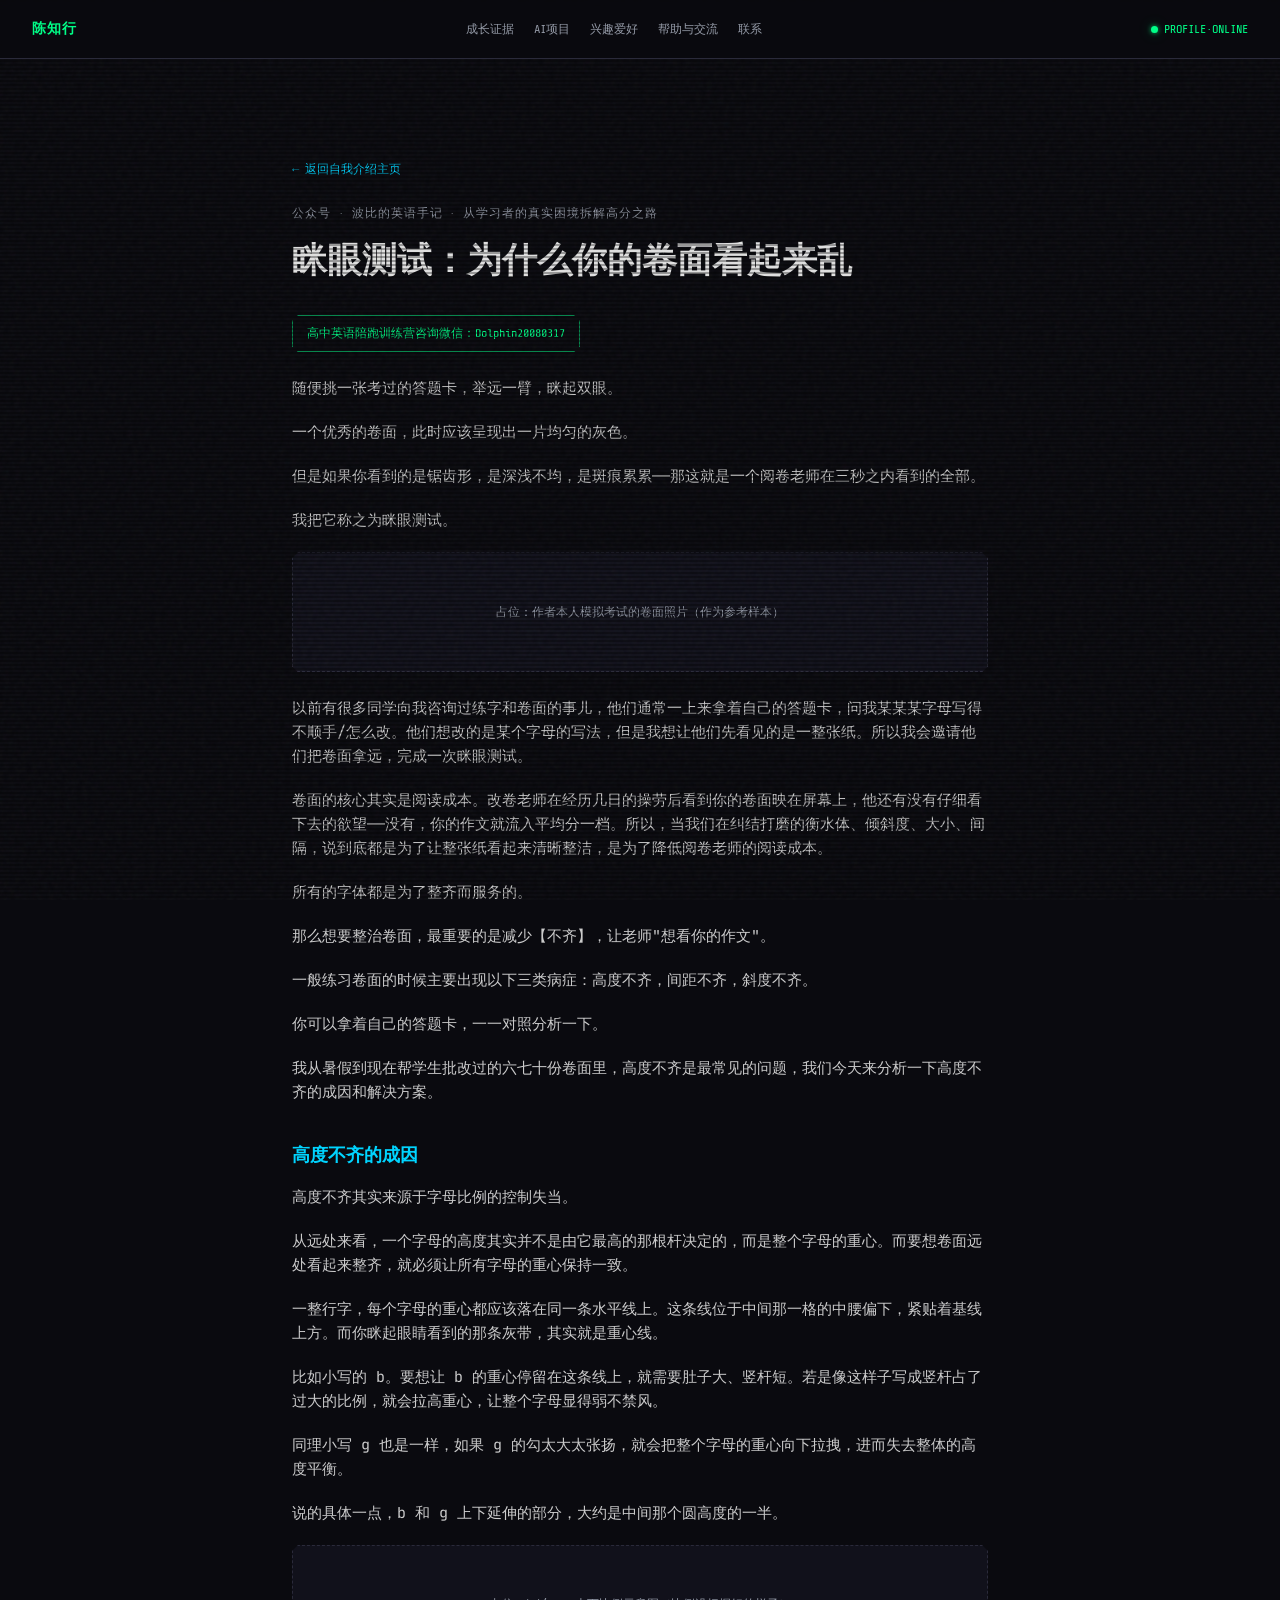
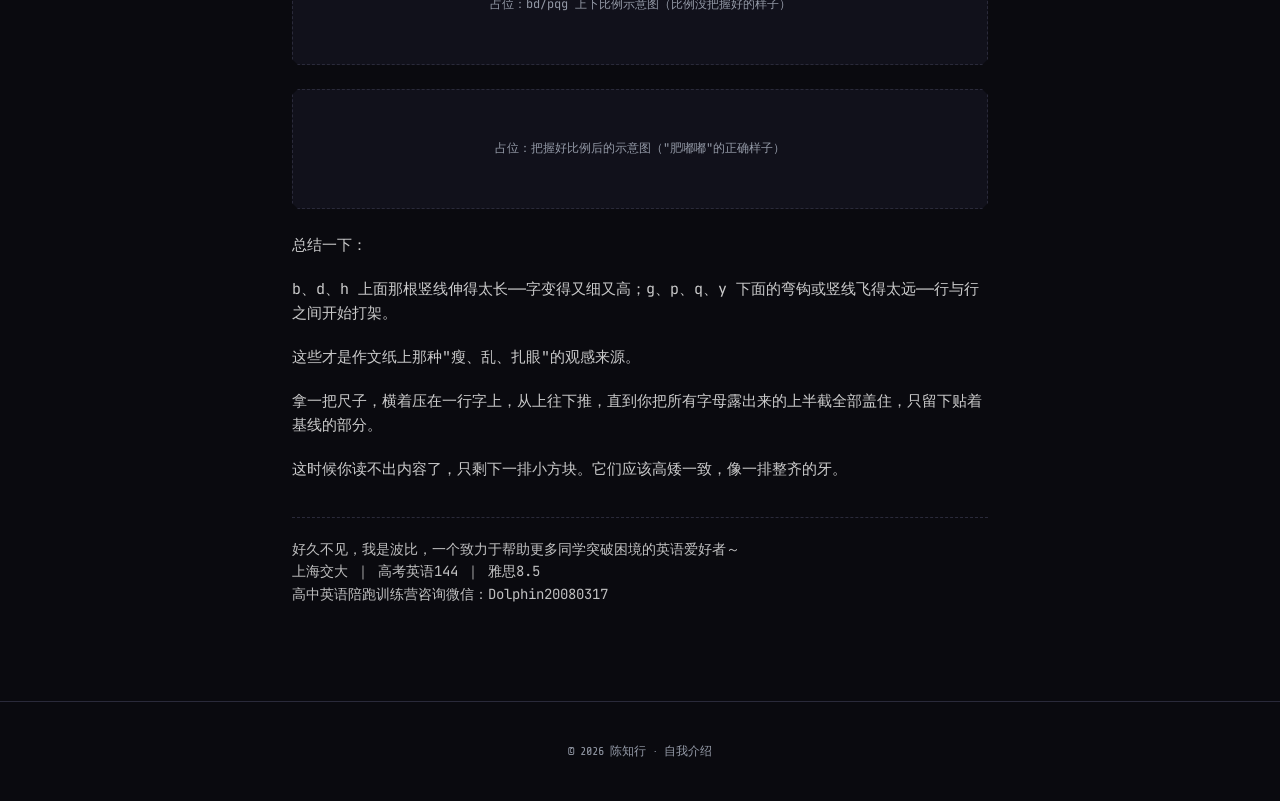
==== article-2.html @ 459e0c67 "content: 新增第二篇公众号文章《眯眼测试》，联系板块改为文章列表 Co-Authored-By: Claude Sonnet 5 <noreply@anthropic.com>" ====
<!DOCTYPE html>
<html lang="zh-CN">
<head>
<meta charset="UTF-8">
<meta name="viewport" content="width=device-width, initial-scale=1.0">
<title>眯眼测试 · 波比的英语手记</title>
<link rel="stylesheet" href="fonts.css">
<link rel="stylesheet" href="theme.css">
</head>
<body>

<div class="noise-overlay"></div>
<div class="scanline-overlay"></div>

<header>
  <div class="logo"><b>陈知行</b></div>
  <nav>
    <a href="index.html#evidence">成长证据</a>
    <a href="index.html#ai">AI项目</a>
    <a href="index.html#hobbies">兴趣爱好</a>
    <a href="index.html#help">帮助与交流</a>
    <a href="index.html#contact">联系</a>
  </nav>
  <div class="status-chip"><span class="status-dot"></span><span class="flicker">PROFILE·ONLINE</span></div>
</header>

<section class="article-shell">
  <a class="article-back" href="index.html">&larr; 返回自我介绍主页</a>
  <div class="article-meta">公众号 · 波比的英语手记 · 从学习者的真实困境拆解高分之路</div>
  <h1 class="article-title">眯眼测试：为什么你的卷面看起来乱</h1>
  <div class="article-cta">高中英语陪跑训练营咨询微信：Dolphin20080317</div>

  <div class="prose">
    <p>随便挑一张考过的答题卡，举远一臂，眯起双眼。</p>
    <p>一个优秀的卷面，此时应该呈现出一片均匀的灰色。</p>
    <p>但是如果你看到的是锯齿形，是深浅不均，是斑痕累累——那这就是一个阅卷老师在三秒之内看到的全部。</p>
    <p>我把它称之为眯眼测试。</p>

    <div class="prose-image">占位：作者本人模拟考试的卷面照片（作为参考样本）</div>

    <p>以前有很多同学向我咨询过练字和卷面的事儿，他们通常一上来拿着自己的答题卡，问我某某某字母写得不顺手/怎么改。他们想改的是某个字母的写法，但是我想让他们先看见的是一整张纸。所以我会邀请他们把卷面拿远，完成一次眯眼测试。</p>
    <p>卷面的核心其实是阅读成本。改卷老师在经历几日的操劳后看到你的卷面映在屏幕上，他还有没有仔细看下去的欲望——没有，你的作文就流入平均分一档。所以，当我们在纠结打磨的衡水体、倾斜度、大小、间隔，说到底都是为了让整张纸看起来清晰整洁，是为了降低阅卷老师的阅读成本。</p>
    <p>所有的字体都是为了整齐而服务的。</p>
    <p>那么想要整治卷面，最重要的是减少【不齐】，让老师"想看你的作文"。</p>
    <p>一般练习卷面的时候主要出现以下三类病症：高度不齐，间距不齐，斜度不齐。</p>
    <p>你可以拿着自己的答题卡，一一对照分析一下。</p>
    <p>我从暑假到现在帮学生批改过的六七十份卷面里，高度不齐是最常见的问题，我们今天来分析一下高度不齐的成因和解决方案。</p>

    <h2>高度不齐的成因</h2>
    <p>高度不齐其实来源于字母比例的控制失当。</p>
    <p>从远处来看，一个字母的高度其实并不是由它最高的那根杆决定的，而是整个字母的重心。而要想卷面远处看起来整齐，就必须让所有字母的重心保持一致。</p>
    <p>一整行字，每个字母的重心都应该落在同一条水平线上。这条线位于中间那一格的中腰偏下，紧贴着基线上方。而你眯起眼睛看到的那条灰带，其实就是重心线。</p>
    <p>比如小写的 b。要想让 b 的重心停留在这条线上，就需要肚子大、竖杆短。若是像这样子写成竖杆占了过大的比例，就会拉高重心，让整个字母显得弱不禁风。</p>
    <p>同理小写 g 也是一样，如果 g 的勾太大太张扬，就会把整个字母的重心向下拉拽，进而失去整体的高度平衡。</p>
    <p>说的具体一点，b 和 g 上下延伸的部分，大约是中间那个圆高度的一半。</p>

    <div class="prose-image">占位：bd/pqg 上下比例示意图（比例没把握好的样子）</div>
    <div class="prose-image">占位：把握好比例后的示意图（"肥嘟嘟"的正确样子）</div>

    <p>总结一下：</p>
    <p>b、d、h 上面那根竖线伸得太长——字变得又细又高；g、p、q、y 下面的弯钩或竖线飞得太远——行与行之间开始打架。</p>
    <p>这些才是作文纸上那种"瘦、乱、扎眼"的观感来源。</p>
    <p>拿一把尺子，横着压在一行字上，从上往下推，直到你把所有字母露出来的上半截全部盖住，只留下贴着基线的部分。</p>
    <p>这时候你读不出内容了，只剩下一排小方块。它们应该高矮一致，像一排整齐的牙。</p>
  </div>

  <div class="article-signoff">
    好久不见，我是波比，一个致力于帮助更多同学突破困境的英语爱好者～<br>
    上海交大 ｜ 高考英语144 ｜ 雅思8.5<br>
    高中英语陪跑训练营咨询微信：Dolphin20080317
  </div>
</section>

<footer>
  © 2026 陈知行 · 自我介绍
</footer>

<script src="app.js"></script>
</body>
</html>
---- fonts.css ----
/* 自托管字体 —— 避免依赖 Google Fonts CDN（国内网络访问不稳定/被墙），全部内联为 base64 */
@font-face{
  font-family:'JetBrains Mono';font-style:normal;font-weight:400 800;font-display:swap;
  src:url([data-uri]) format('woff2');
  unicode-range:U+0000-00FF,U+0131,U+0152-0153,U+02BB-02BC,U+02C6,U+02DA,U+02DC,U+2000-206F,U+20AC,U+2122,U+2191,U+2193,U+2212,U+2215,U+FEFF,U+FFFD;
}
@font-face{
  font-family:'Orbitron';font-style:normal;font-weight:400 900;font-display:swap;
  src:url([data-uri]) format('woff2');
  unicode-range:U+0000-00FF,U+0131,U+0152-0153,U+02BB-02BC,U+02C6,U+02DA,U+02DC,U+2000-206F,U+20AC,U+2122,U+2191,U+2193,U+2212,U+2215,U+FEFF,U+FFFD;
}
@font-face{
  font-family:'Share Tech Mono';font-style:normal;font-weight:400;font-display:swap;
  src:url([data-uri]) format('woff2');
  unicode-range:U+0000-00FF,U+0131,U+0152-0153,U+02BB-02BC,U+02C6,U+02DA,U+02DC,U+2000-206F,U+20AC,U+2122,U+2191,U+2193,U+2212,U+2215,U+FEFF,U+FFFD;
}
---- theme.css ----
:root{
    color-scheme: dark;
    --color-background: 10 10 15;
    --color-foreground: 224 224 224;
    --color-card: 18 18 26;
    --color-muted: 28 28 46;
    --color-muted-foreground: 148 154 167;
    --color-accent: 0 255 136;
    --color-accent-secondary: 255 0 255;
    --color-accent-tertiary: 0 212 255;
    --color-border: 42 42 58;
    --color-destructive: 255 51 102;
    --shadow-neon: 0 0 5px rgb(var(--color-accent) / .72), 0 0 14px rgb(var(--color-accent) / .28);
    --shadow-neon-lg: 0 0 8px rgb(var(--color-accent) / .76), 0 0 22px rgb(var(--color-accent) / .42), 0 0 44px rgb(var(--color-accent) / .18);
    --shadow-neon-secondary: 0 0 5px rgb(var(--color-accent-secondary) / .78), 0 0 22px rgb(var(--color-accent-secondary) / .32);
    --shadow-neon-tertiary: 0 0 5px rgb(var(--color-accent-tertiary) / .78), 0 0 22px rgb(var(--color-accent-tertiary) / .32);
    --chamfer: polygon(0 12px, 12px 0, calc(100% - 12px) 0, 100% 12px, 100% calc(100% - 12px), calc(100% - 12px) 100%, 12px 100%, 0 calc(100% - 12px));
    --chamfer-sm: polygon(0 6px, 6px 0, calc(100% - 6px) 0, 100% 6px, 100% calc(100% - 6px), calc(100% - 6px) 100%, 6px 100%, 0 calc(100% - 6px));
    --font-display: 'Orbitron', 'Share Tech Mono', monospace;
    --font-mono: 'JetBrains Mono', 'Fira Code', Consolas, monospace;
    --font-ui: 'Share Tech Mono', 'JetBrains Mono', monospace;
  }

  *{ box-sizing: border-box; }
  html{ scroll-behavior: smooth; }
  body{
    margin:0;
    background: rgb(var(--color-background));
    color: rgb(var(--color-foreground));
    font-family: var(--font-mono);
    line-height: 1.6;
    position: relative;
    overflow-x: hidden;
  }

  .noise-overlay{
    position: fixed; inset:0; pointer-events:none; z-index: 2; opacity:.07;
    background-image: url("data:image/svg+xml,%3Csvg viewBox='0 0 200 200' xmlns='http://www.w3.org/2000/svg'%3E%3Cfilter id='n'%3E%3CfeTurbulence type='fractalNoise' baseFrequency='0.8' numOctaves='3' stitchTiles='stitch'/%3E%3C/filter%3E%3Crect width='100%25' height='100%25' filter='url(%23n)' opacity='0.6'/%3E%3C/svg%3E");
  }
  .scanline-overlay{
    position: fixed; inset:0; pointer-events:none; z-index: 3;
    background: repeating-linear-gradient(0deg, transparent, transparent 2px, rgb(0 0 0 / .32) 2px, rgb(0 0 0 / .32) 4px);
    mix-blend-mode: multiply;
  }

  a{ color: inherit; }

  header{
    position: sticky; top:0; z-index: 10;
    display:flex; align-items:center; justify-content:space-between;
    padding: 18px 32px;
    background: rgb(var(--color-background) / .85);
    backdrop-filter: blur(6px);
    border-bottom: 1px solid rgb(var(--color-border));
  }
  .logo{ font-family: var(--font-ui); font-size:14px; letter-spacing: .08em; }
  .logo b{ color: rgb(var(--color-accent)); }
  nav{ display:flex; gap:20px; font-family: var(--font-ui); font-size: 12px; text-transform: uppercase; }
  nav a{ text-decoration:none; color: rgb(var(--color-muted-foreground)); transition: color .25s; }
  nav a:hover{ color: rgb(var(--color-accent)); }
  .status-chip{
    font-family: var(--font-ui); font-size:12px; display:flex; align-items:center; gap:6px;
    color: rgb(var(--color-accent));
  }
  .status-dot{ width:7px; height:7px; border-radius:50%; background: rgb(var(--color-accent)); box-shadow: var(--shadow-neon); }

  section{ padding: 96px 32px; max-width: 1120px; margin: 0 auto; position: relative; z-index: 1; }
  .section-eyebrow{
    font-family: var(--font-ui); font-size:12px; text-transform: uppercase; letter-spacing:.15em;
    color: rgb(var(--color-accent-tertiary)); margin-bottom: 10px;
  }
  .section-title{
    font-family: var(--font-display); font-weight:800; text-transform:uppercase;
    font-size: clamp(1.6rem, 3vw, 2.4rem); margin: 0 0 36px;
  }

  /* Hero */
  .hero{ padding-top: 72px; display:grid; grid-template-columns: 1.3fr 1fr; gap: 48px; align-items:start; }
  .hero-eyebrow{ font-family: var(--font-ui); font-size:13px; color: rgb(var(--color-muted-foreground)); text-transform:uppercase; letter-spacing:.1em; margin-bottom: 18px; }
  .hero h1{
    font-family: var(--font-display); font-weight:900; text-transform:uppercase;
    font-size: clamp(2.2rem, 5vw, 3.6rem); line-height:1.15; margin:0 0 22px;
  }
  .signature-line{ font-size: clamp(1.3rem, 3vw, 1.9rem); }
  .cyber-glitch{
    position:relative; color: rgb(var(--color-foreground));
    text-shadow: -2px 0 rgb(var(--color-accent-secondary) / .62), 2px 0 rgb(var(--color-accent-tertiary) / .62), 0 0 20px rgb(var(--color-accent) / .22);
    animation: rgbShift 6s steps(2,end) infinite;
  }
  .text-gradient{
    display:block;
    background: linear-gradient(90deg, rgb(var(--color-accent)), rgb(var(--color-accent-tertiary)), rgb(var(--color-accent-secondary)));
    -webkit-background-clip:text; background-clip:text; color:transparent;
    filter: drop-shadow(0 0 18px rgb(var(--color-accent) / .28));
  }
  @keyframes rgbShift{
    0%,to{ text-shadow: -2px 0 rgb(var(--color-accent-secondary) / .62), 2px 0 rgb(var(--color-accent-tertiary) / .62), 0 0 20px rgb(var(--color-accent) / .22); }
    50%{ text-shadow: 2px 0 rgb(var(--color-accent-secondary) / .62), -2px 0 rgb(var(--color-accent-tertiary) / .62), 0 0 20px rgb(var(--color-accent-tertiary) / .18); }
  }
  .hero p.lead{ font-size:16px; color: rgb(var(--color-muted-foreground)); max-width: 52ch; margin-bottom: 34px; }
  .cta-row{ display:flex; gap:16px; flex-wrap:wrap; }
  .btn{
    font-family: var(--font-ui); font-size:14px; text-transform:uppercase; letter-spacing:.05em;
    padding: 12px 22px; cursor:pointer; text-decoration:none; display:inline-flex; align-items:center; gap:8px;
    border:1px solid transparent; transition: transform .2s ease;
    animation: neon-pulse 5s infinite;
  }
  .btn:hover{ transform: translateY(-2px); }
  .btn-primary{ background: rgb(var(--color-accent)); color: rgb(var(--color-background)); border-color: rgb(var(--color-accent)); box-shadow: var(--shadow-neon); }
  .btn-outline{ background: transparent; color: rgb(var(--color-accent-secondary)); border-color: rgb(var(--color-accent-secondary)); box-shadow: var(--shadow-neon-secondary); }

  .cyber-card{
    clip-path: var(--chamfer);
    border: 1px solid rgb(var(--color-border));
    background: rgb(var(--color-card));
    padding: 26px;
  }
  .hud{ font-family: var(--font-ui); font-size: 13px; }
  .hud-row{ display:flex; justify-content:space-between; gap:16px; padding: 10px 0; border-bottom: 1px dashed rgb(var(--color-border)); }
  .hud-row:last-child{ border-bottom:none; }
  .hud-row span:first-child{ color: rgb(var(--color-muted-foreground)); text-transform:uppercase; letter-spacing:.08em; font-size:11px; flex-shrink:0; }
  .hud-row span:last-child{ color: rgb(var(--color-accent)); text-align:right; }
  .hud-log{ margin-top:18px; padding-top:16px; border-top:1px solid rgb(var(--color-border)); font-size:12px; color: rgb(var(--color-muted-foreground)); }
  .hud-log div{ margin-bottom:6px; }
  .hud-log b{ color: rgb(var(--color-accent-tertiary)); }

  /* Grids */
  .grid3{ display:grid; grid-template-columns: repeat(3, 1fr); gap: 22px; }
  .grid2{ display:grid; grid-template-columns: repeat(2, 1fr); gap: 22px; }
  .stat-card{
    clip-path: var(--chamfer-sm);
    border:1px solid rgb(var(--color-border)); background: rgb(var(--color-card));
    padding: 22px; opacity:0; transform: translateY(24px); transition: opacity .6s ease, transform .6s ease;
  }
  .stat-card.in-view{ opacity:1; transform: translateY(0); }
  .stat-num{ font-family: var(--font-display); font-weight:800; font-size: 30px; color: rgb(var(--color-accent)); }
  .stat-label{ font-size:13px; color: rgb(var(--color-muted-foreground)); margin-top:6px; }
  .stat-detail{ font-size: 13px; margin-top: 12px; color: rgb(var(--color-foreground) / .85); }

  /* Signature project card — 招牌项目，样式比普通stat-card更醒目 */
  .signature-card{
    clip-path: var(--chamfer);
    border:1px solid rgb(var(--color-accent-tertiary) / .5); background: rgb(var(--color-card));
    padding: 30px; position:relative; opacity:0; transform: translateY(24px); transition: opacity .6s ease, transform .6s ease;
    box-shadow: 0 0 0 1px rgb(var(--color-accent-tertiary) / .12) inset;
  }
  .signature-card.in-view{ opacity:1; transform: translateY(0); }
  .signature-badge{
    display:inline-block; font-family: var(--font-ui); font-size:11px; text-transform:uppercase; letter-spacing:.1em;
    color: rgb(var(--color-background)); background: rgb(var(--color-accent-tertiary));
    padding: 4px 10px; clip-path: var(--chamfer-sm); margin-bottom: 16px;
  }
  .signature-card h3{ font-family: var(--font-display); font-size:20px; margin: 0 0 12px; text-transform:uppercase; }
  .signature-card p{ font-size:14px; color: rgb(var(--color-foreground) / .85); margin: 0 0 8px; }

  .placeholder{
    border: 1px dashed rgb(var(--color-border)); clip-path: var(--chamfer-sm);
    padding: 22px; color: rgb(var(--color-muted-foreground)); font-size: 13px;
  }
  .placeholder b{ color: rgb(var(--color-accent-tertiary)); }

  .track-note{ font-size:14px; color: rgb(var(--color-foreground) / .85); max-width: 70ch; margin-bottom: 30px; }

  /* 精简小模块（教育品牌搭建整合区） */
  .compact-module{
    clip-path: var(--chamfer); border:1px solid rgb(var(--color-border)); background: rgb(var(--color-card));
    padding: 26px; display:flex; flex-wrap:wrap; gap: 24px; align-items:flex-start;
  }
  .compact-module .cm-text{ flex: 1 1 320px; font-size:14px; color: rgb(var(--color-foreground) / .85); }
  .compact-module .cm-stats{ display:flex; gap: 24px; flex-wrap:wrap; }
  .cm-stat{ text-align:center; }
  .cm-stat .n{ font-family: var(--font-display); font-weight:800; font-size:22px; color: rgb(var(--color-accent)); }
  .cm-stat .l{ font-size:11px; color: rgb(var(--color-muted-foreground)); text-transform:uppercase; }

  /* Contact */
  .contact-grid{ display:grid; grid-template-columns: 1fr 1fr; gap: 32px; align-items:start; }
  .qr-box{
    width: 160px; height:160px; border:1px dashed rgb(var(--color-border)); clip-path: var(--chamfer-sm);
    display:flex; align-items:center; justify-content:center; font-size:12px; color: rgb(var(--color-muted-foreground)); text-align:center;
  }
  footer{ padding: 40px 32px; text-align:center; font-family: var(--font-ui); font-size:12px; color: rgb(var(--color-muted-foreground)); border-top:1px solid rgb(var(--color-border)); }

  @media (max-width: 860px){
    .hero{ grid-template-columns: 1fr; }
    .grid3, .grid2{ grid-template-columns: 1fr; }
    .contact-grid{ grid-template-columns: 1fr; }
    nav{ display:none; }
  }

  /* 一闪一闪的霓虹灯效果——不规则闪烁，不是简单的匀速呼吸 */
  @keyframes neon-flicker{
    0%, 19%, 21%, 23%, 54%, 56%, 100% { opacity: 1; }
    20%, 22%, 55% { opacity: .3; }
  }
  @keyframes neon-pulse{
    0%, 19%, 21%, 23%, 54%, 56%, 100% { filter: brightness(1); }
    20%, 22%, 55% { filter: brightness(.55); }
  }
  .flicker{ animation: neon-flicker 4s infinite; }
  .status-dot{ animation: neon-flicker 2.6s infinite; }

  /* 打字机效果 */
  .type-caret{
    display:inline-block; width:.55em; margin-left:2px;
    background: rgb(var(--color-accent)); color: rgb(var(--color-accent));
    -webkit-text-fill-color: rgb(var(--color-accent));
    animation: caret-blink 1s steps(1) infinite;
  }
  @keyframes caret-blink{ 0%,49%{ opacity:1; } 50%,100%{ opacity:0; } }

  @media (prefers-reduced-motion: reduce){
    .cyber-glitch{ animation:none; }
    html{ scroll-behavior:auto; }
    .stat-card, .signature-card{ transition:none; opacity:1; transform:none; }
    .flicker, .status-dot, .btn{ animation:none; }
    .type-caret{ display:none; }
  }

  /* 成长证据：数量不固定，用 auto-fit 自适应 */
  .grid-evidence{ display:grid; grid-template-columns: repeat(auto-fit, minmax(220px, 1fr)); gap: 20px; }

  /* AI 项目卡片内的截图占位 + 展示重点 */
  .project-shot{
    width:100%; aspect-ratio: 16/10; margin-bottom:16px;
    border:1px dashed rgb(var(--color-border)); clip-path: var(--chamfer-sm);
    display:flex; align-items:center; justify-content:center; text-align:center;
    font-size:12px; color: rgb(var(--color-muted-foreground)); padding: 12px;
    background: rgb(var(--color-muted) / .4);
  }
  .project-shot img{ width:100%; height:100%; object-fit:cover; clip-path: var(--chamfer-sm); }
  .project-note{
    font-size:12px; color: rgb(var(--color-accent-tertiary) / .9);
    border-top: 1px dashed rgb(var(--color-border)); margin-top:14px; padding-top:10px;
  }

  /* 兴趣爱好：单图+说明 */
  .photo-box{
    width:100%; aspect-ratio: 4/3;
    border:1px dashed rgb(var(--color-border)); clip-path: var(--chamfer-sm);
    display:flex; align-items:center; justify-content:center; text-align:center;
    font-size:13px; color: rgb(var(--color-muted-foreground)); padding:16px;
    background: rgb(var(--color-muted) / .4); margin-bottom:16px; overflow:hidden;
  }
  .photo-box img{ width:100%; height:100%; object-fit:cover; }
  .hobby-card{
    clip-path: var(--chamfer-sm); border:1px solid rgb(var(--color-border)); background: rgb(var(--color-card));
    padding:22px;
  }
  .hobby-card h3{ font-family: var(--font-display); font-size:16px; margin: 0 0 14px; text-transform:uppercase; }
  .hobby-card p{ font-size:13px; color: rgb(var(--color-foreground) / .8); margin: 4px 0; }
  .hobby-card ul{ margin:8px 0 0; padding-left:18px; font-size:13px; color: rgb(var(--color-foreground) / .85); }
  .hobby-card li{ margin-bottom:6px; }

  /* 唱歌板块：轮播 */
  .carousel{ position:relative; overflow:hidden; clip-path: var(--chamfer); border:1px solid rgb(var(--color-border)); background: rgb(var(--color-card)); }
  .carousel-track{ display:flex; transition: transform .5s ease; }
  .carousel-slide{
    flex: 0 0 100%; aspect-ratio: 16/9; display:flex; align-items:center; justify-content:center;
    font-family: var(--font-ui); font-size:13px; color: rgb(var(--color-muted-foreground));
    background: rgb(var(--color-muted) / .4);
  }
  .carousel-slide img{ width:100%; height:100%; object-fit:cover; }
  .carousel-btn{
    position:absolute; top:50%; transform:translateY(-50%); z-index:2;
    background: rgb(var(--color-background) / .6); border:1px solid rgb(var(--color-border));
    color: rgb(var(--color-accent)); width:36px; height:36px; cursor:pointer;
    display:flex; align-items:center; justify-content:center; font-family: var(--font-ui);
  }
  .carousel-btn.prev{ left:12px; } .carousel-btn.next{ right:12px; }
  .carousel-dots{ display:flex; gap:8px; justify-content:center; padding:14px 0; }
  .carousel-dot{ width:7px; height:7px; border-radius:50%; background: rgb(var(--color-border)); cursor:pointer; }
  .carousel-dot.active{ background: rgb(var(--color-accent)); box-shadow: var(--shadow-neon-sm, var(--shadow-neon)); }

  /* 帮助与交流 */
  .help-grid{ display:grid; grid-template-columns: repeat(auto-fit, minmax(220px, 1fr)); gap: 20px; }
  .help-item{
    clip-path: var(--chamfer-sm); border:1px solid rgb(var(--color-border)); background: rgb(var(--color-card));
    padding: 20px; font-size:13px; color: rgb(var(--color-foreground) / .85);
  }
  .help-item .h-num{ font-family: var(--font-display); color: rgb(var(--color-accent)); font-size:13px; margin-right:6px; }
  .help-item .h-title{ font-family: var(--font-ui); text-transform:uppercase; letter-spacing:.04em; color: rgb(var(--color-foreground)); display:block; margin-bottom:8px; }

  .doc-link-card{
    clip-path: var(--chamfer-sm); border:1px solid rgb(var(--color-accent-secondary) / .5); background: rgb(var(--color-card));
    padding:20px; display:flex; align-items:center; justify-content:space-between; gap:16px; flex-wrap:wrap;
    text-decoration:none; margin-bottom: 30px;
  }
  .doc-link-card .dl-title{ font-family: var(--font-display); font-size:15px; text-transform:uppercase; color: rgb(var(--color-foreground)); }
  .doc-link-card .dl-sub{ font-size:12px; color: rgb(var(--color-muted-foreground)); margin-top:4px; }
  .doc-link-card .dl-arrow{ color: rgb(var(--color-accent-secondary)); font-family: var(--font-ui); }

  /* 文章页 */
  .article-shell{ max-width: 760px; }
  .article-back{ font-family: var(--font-ui); font-size:12px; color: rgb(var(--color-accent-tertiary)); text-decoration:none; display:inline-block; margin-bottom:24px; }
  .article-meta{ font-family: var(--font-ui); font-size:12px; color: rgb(var(--color-muted-foreground)); margin-bottom:8px; text-transform:uppercase; letter-spacing:.08em; }
  .article-title{ font-family: var(--font-display); font-size: clamp(1.6rem, 4vw, 2.2rem); font-weight:800; margin: 0 0 28px; text-transform:uppercase; }
  .prose{ font-size:15px; color: rgb(var(--color-foreground) / .9); }
  .prose p{ margin: 0 0 20px; }
  .prose h2{ font-family: var(--font-display); font-size:18px; color: rgb(var(--color-accent-tertiary)); text-transform:uppercase; margin: 36px 0 16px; }
  .article-source{
    margin-top:40px; padding-top:20px; border-top:1px dashed rgb(var(--color-border));
    font-size:12px; color: rgb(var(--color-muted-foreground));
  }
  .article-source a{ color: rgb(var(--color-accent)); }

  /* 文章内嵌图片占位 */
  .prose-image{
    width:100%; margin: 12px 0 24px;
    border:1px dashed rgb(var(--color-border)); clip-path: var(--chamfer-sm);
    background: rgb(var(--color-muted) / .4);
    display:flex; align-items:center; justify-content:center; text-align:center;
    font-size:12px; color: rgb(var(--color-muted-foreground)); padding: 30px 16px; min-height: 120px;
  }
  .prose-image img{ width:100%; clip-path: var(--chamfer-sm); }

  .article-cta{
    display:inline-block; font-family: var(--font-ui); font-size:12px;
    color: rgb(var(--color-accent)); border:1px solid rgb(var(--color-accent) / .5);
    padding: 8px 14px; clip-path: var(--chamfer-sm); margin-bottom: 24px;
  }
  .article-signoff{
    margin-top: 36px; padding-top:20px; border-top:1px dashed rgb(var(--color-border));
    font-size:14px; color: rgb(var(--color-foreground) / .85);
  }
  .article-list{ display:flex; flex-direction:column; gap:14px; margin-bottom:30px; }
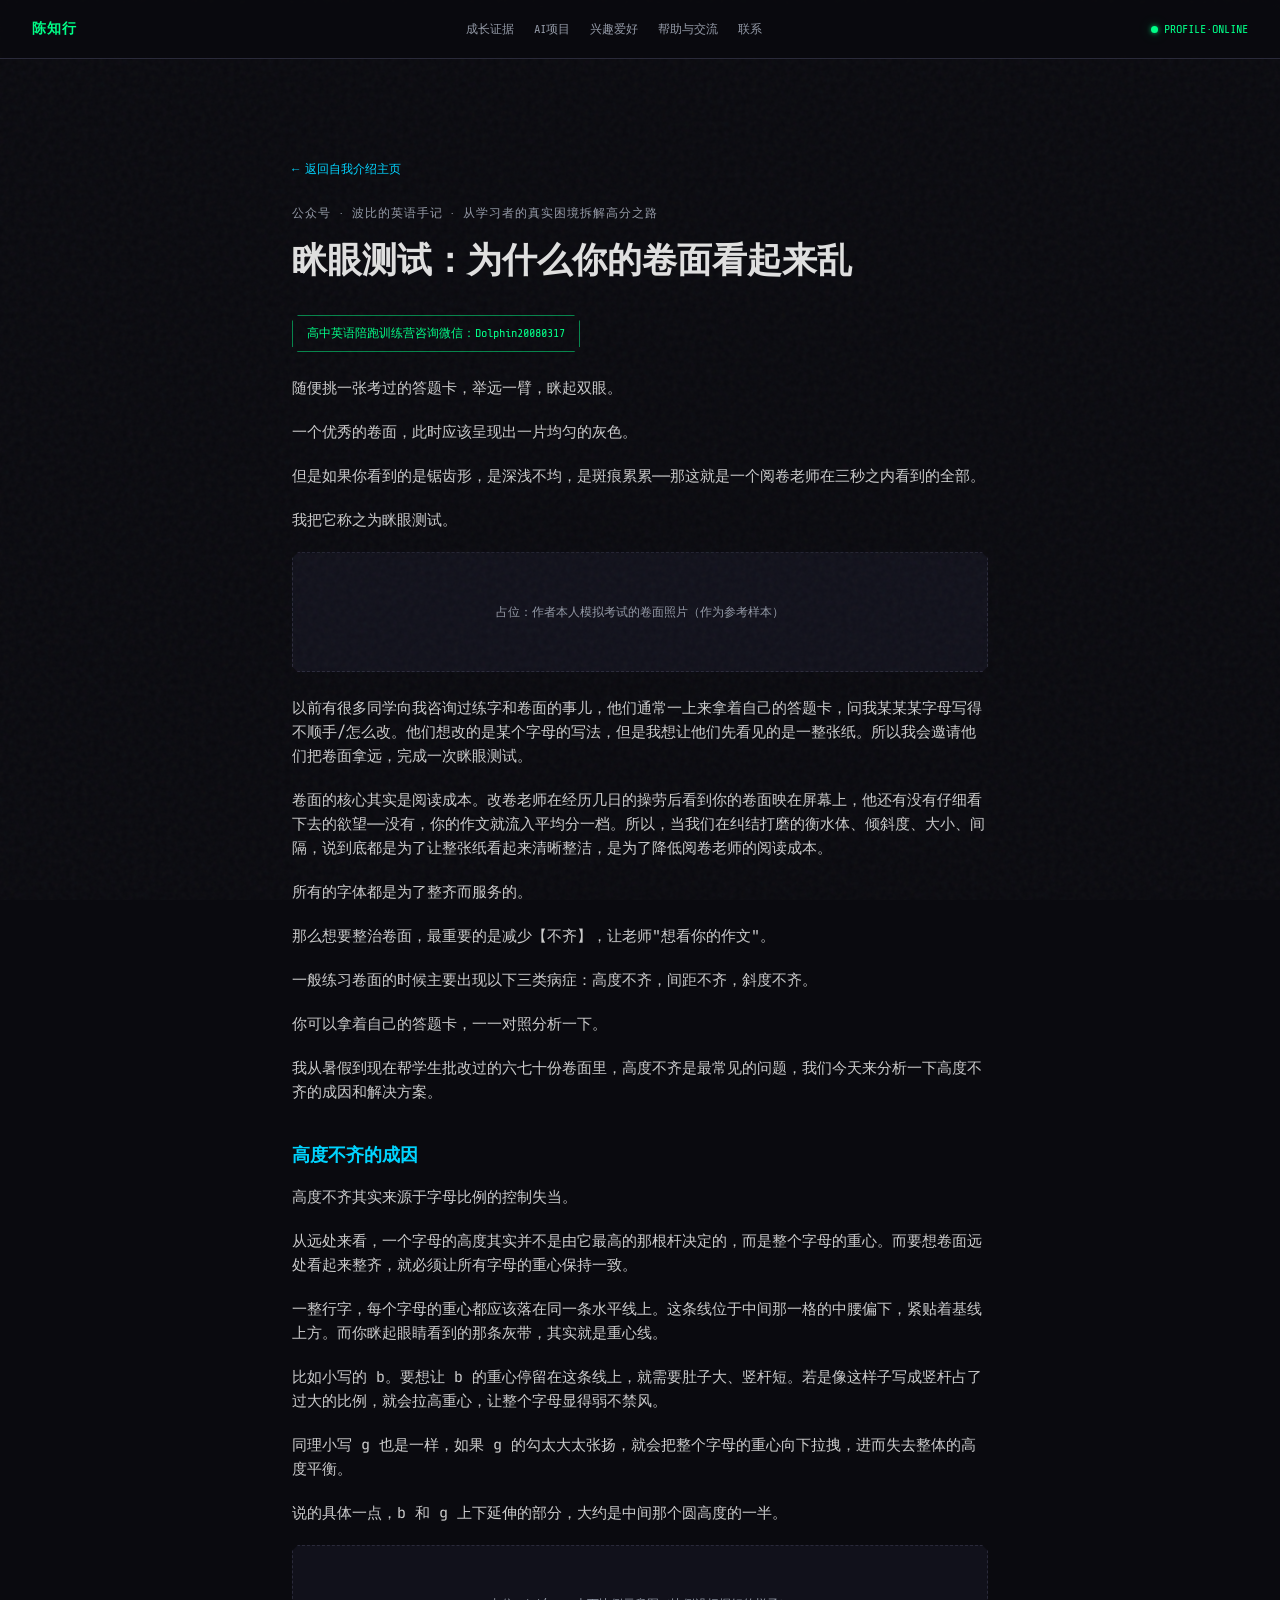
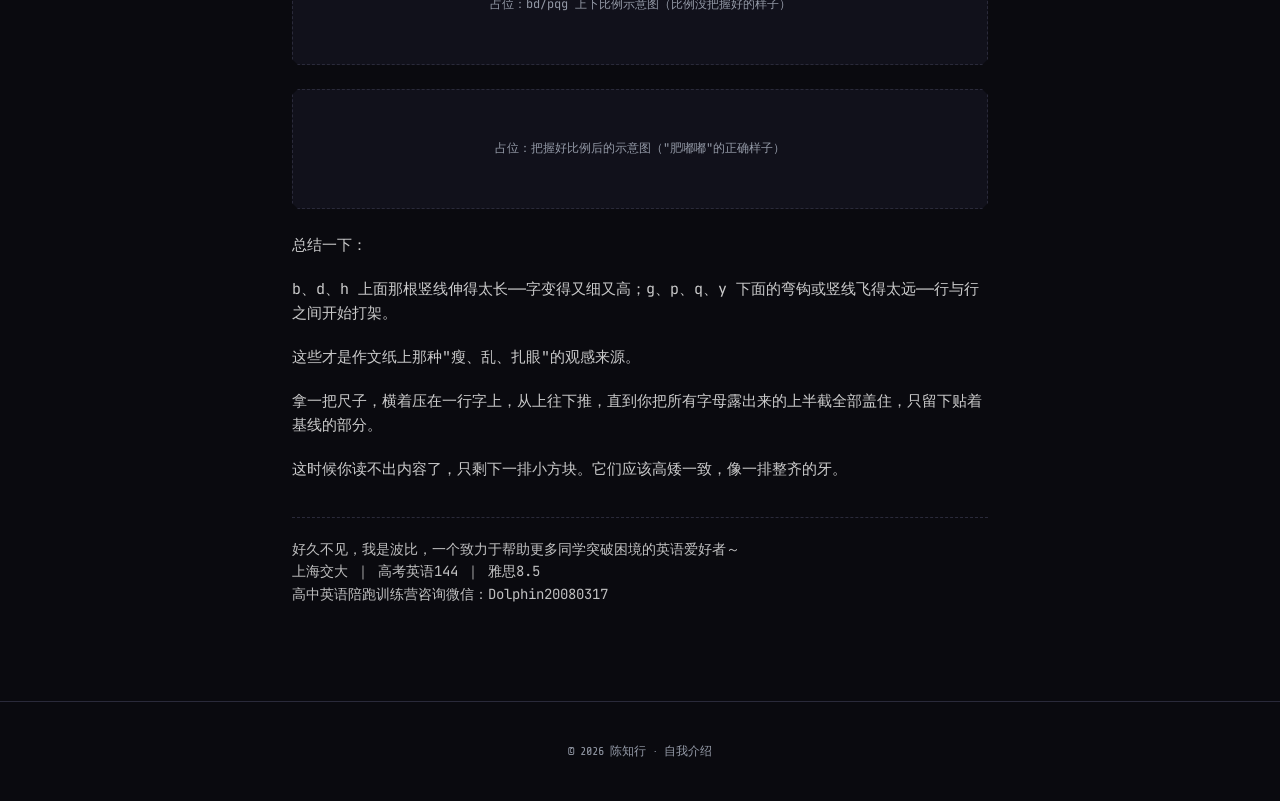
==== commit ebaaab73: "feat: 大轮客户反馈整改——移动端交互/去扫描线/去AI味文案/参考站同款特效 - 移动端：卡片/按钮/图片的发光效果补上 :active，不再只有electron鼠标hover才有 - 删除背景" ====
--- a/article-2.html
+++ b/article-2.html
@@ -10,7 +10,6 @@
 <body>
 
 <div class="noise-overlay"></div>
-<div class="scanline-overlay"></div>
 
 <header>
   <div class="logo"><b>陈知行</b></div>
@@ -26,8 +25,8 @@
 
 <section class="article-shell">
   <a class="article-back" href="index.html">&larr; 返回自我介绍主页</a>
-  <div class="article-meta">公众号 · 波比的英语手记 · 从学习者的真实困境拆解高分之路</div>
-  <h1 class="article-title">眯眼测试：为什么你的卷面看起来乱</h1>
+  <div class="article-meta reveal-scroll">公众号 · 波比的英语手记 · 从学习者的真实困境拆解高分之路</div>
+  <h1 class="article-title reveal-scroll">眯眼测试：为什么你的卷面看起来乱</h1>
   <div class="article-cta">高中英语陪跑训练营咨询微信：Dolphin20080317</div>
 
   <div class="prose">
--- a/theme.css
+++ b/theme.css
@@ -37,11 +37,6 @@
     position: fixed; inset:0; pointer-events:none; z-index: 2; opacity:.07;
     background-image: url("data:image/svg+xml,%3Csvg viewBox='0 0 200 200' xmlns='http://www.w3.org/2000/svg'%3E%3Cfilter id='n'%3E%3CfeTurbulence type='fractalNoise' baseFrequency='0.8' numOctaves='3' stitchTiles='stitch'/%3E%3C/filter%3E%3Crect width='100%25' height='100%25' filter='url(%23n)' opacity='0.6'/%3E%3C/svg%3E");
   }
-  .scanline-overlay{
-    position: fixed; inset:0; pointer-events:none; z-index: 3;
-    background: repeating-linear-gradient(0deg, transparent, transparent 2px, rgb(0 0 0 / .32) 2px, rgb(0 0 0 / .32) 4px);
-    mix-blend-mode: multiply;
-  }
 
   a{ color: inherit; }
 
@@ -56,8 +51,8 @@
   .logo{ font-family: var(--font-ui); font-size:14px; letter-spacing: .08em; }
   .logo b{ color: rgb(var(--color-accent)); }
   nav{ display:flex; gap:20px; font-family: var(--font-ui); font-size: 12px; text-transform: uppercase; }
-  nav a{ text-decoration:none; color: rgb(var(--color-muted-foreground)); transition: color .25s; }
-  nav a:hover{ color: rgb(var(--color-accent)); }
+  nav a{ text-decoration:none; color: rgb(var(--color-muted-foreground)); transition: color .2s cubic-bezier(.4,0,.2,1), text-shadow .2s cubic-bezier(.4,0,.2,1); }
+  nav a:hover, nav a:active{ color: rgb(var(--color-accent)); text-shadow: 0 0 8px rgb(var(--color-accent) / .55); }
   .status-chip{
     font-family: var(--font-ui); font-size:12px; display:flex; align-items:center; gap:6px;
     color: rgb(var(--color-accent));
@@ -82,20 +77,37 @@
     font-size: clamp(2.2rem, 5vw, 3.6rem); line-height:1.15; margin:0 0 22px;
   }
   .signature-line{ font-size: clamp(1.3rem, 3vw, 1.9rem); }
-  .cyber-glitch{
-    position:relative; color: rgb(var(--color-foreground));
-    text-shadow: -2px 0 rgb(var(--color-accent-secondary) / .62), 2px 0 rgb(var(--color-accent-tertiary) / .62), 0 0 20px rgb(var(--color-accent) / .22);
-    animation: rgbShift 6s steps(2,end) infinite;
+  /* 名字闪烁：两层艺术字叠加(::before/::after 复制同一份文字)，一层带炫光，
+     平时几乎静止，每隔几秒有一次快速的错位抖动——不是持续的抖动 */
+  .cyber-glitch-line{ position:relative; color: rgb(var(--color-foreground)); display:inline-block; }
+  .cyber-glitch-line::before, .cyber-glitch-line::after{
+    content: attr(data-text); position:absolute; inset:0;
+    pointer-events:none; overflow:hidden; opacity:.55;
+  }
+  .cyber-glitch-line::before{
+    color: rgb(var(--color-accent-secondary));
+    transform: translate(-2px);
+    clip-path: inset(0 0 54% 0);
+    text-shadow: 0 0 14px rgb(var(--color-accent-secondary) / .65);
+    animation: glitchCut 5s steps(2,end) infinite;
+  }
+  .cyber-glitch-line::after{
+    color: rgb(var(--color-accent-tertiary));
+    transform: translate(2px);
+    clip-path: inset(46% 0 0 0);
+    animation: glitchCut 7s steps(2,end) infinite reverse;
+  }
+  @keyframes glitchCut{
+    0%, 84%, 100%{ transform: translate(0); }
+    86%{ transform: translate(-5px,2px) skew(8deg); }
+    88%{ transform: translate(4px,-1px) skew(-7deg); }
+    90%{ transform: translate(-2px,1px); }
   }
   .text-gradient{
     display:block;
     background: linear-gradient(90deg, rgb(var(--color-accent)), rgb(var(--color-accent-tertiary)), rgb(var(--color-accent-secondary)));
     -webkit-background-clip:text; background-clip:text; color:transparent;
     filter: drop-shadow(0 0 18px rgb(var(--color-accent) / .28));
-  }
-  @keyframes rgbShift{
-    0%,to{ text-shadow: -2px 0 rgb(var(--color-accent-secondary) / .62), 2px 0 rgb(var(--color-accent-tertiary) / .62), 0 0 20px rgb(var(--color-accent) / .22); }
-    50%{ text-shadow: 2px 0 rgb(var(--color-accent-secondary) / .62), -2px 0 rgb(var(--color-accent-tertiary) / .62), 0 0 20px rgb(var(--color-accent-tertiary) / .18); }
   }
   .hero p.lead{ font-size:16px; color: rgb(var(--color-muted-foreground)); max-width: 52ch; margin-bottom: 34px; }
   .cta-row{ display:flex; gap:16px; flex-wrap:wrap; }
@@ -114,7 +126,9 @@
     border: 1px solid rgb(var(--color-border));
     background: rgb(var(--color-card));
     padding: 26px;
-  }
+    transition: border-color .2s cubic-bezier(.4,0,.2,1), box-shadow .2s cubic-bezier(.4,0,.2,1), transform .2s cubic-bezier(.4,0,.2,1);
+  }
+  .cyber-card:hover, .cyber-card:active{ transform: translateY(-4px); border-color: rgb(var(--color-accent) / .7); box-shadow: var(--shadow-neon); }
   .hud{ font-family: var(--font-ui); font-size: 13px; }
   .hud-row{ display:flex; justify-content:space-between; gap:16px; padding: 10px 0; border-bottom: 1px dashed rgb(var(--color-border)); }
   .hud-row:last-child{ border-bottom:none; }
@@ -124,33 +138,51 @@
   .hud-log div{ margin-bottom:6px; }
   .hud-log b{ color: rgb(var(--color-accent-tertiary)); }
 
+  /* 荧光绿的 “>” ——终端提示符风格，统一用在 HUD 日志/项目要点/列表前缀上 */
+  .gt{ color: rgb(var(--color-accent)); text-shadow: 0 0 6px rgb(var(--color-accent) / .7); font-weight:700; }
+  .gt-line{
+    font-family: var(--font-ui); font-size:12px; color: rgb(var(--color-accent-tertiary) / .9);
+    border-top: 1px dashed rgb(var(--color-border)); margin-top:14px; padding-top:10px;
+  }
+
   /* Grids */
   .grid3{ display:grid; grid-template-columns: repeat(3, 1fr); gap: 22px; }
   .grid2{ display:grid; grid-template-columns: repeat(2, 1fr); gap: 22px; }
   .stat-card{
     clip-path: var(--chamfer-sm);
     border:1px solid rgb(var(--color-border)); background: rgb(var(--color-card));
-    padding: 22px; opacity:0; transform: translateY(24px); transition: opacity .6s ease, transform .6s ease;
+    padding: 22px; opacity:0; transform: translateY(24px);
+    transition: opacity .6s ease, transform .35s cubic-bezier(.4,0,.2,1), border-color .2s cubic-bezier(.4,0,.2,1), box-shadow .2s cubic-bezier(.4,0,.2,1);
   }
   .stat-card.in-view{ opacity:1; transform: translateY(0); }
+  .stat-card:hover, .stat-card:active{ transform: translateY(-4px); border-color: rgb(var(--color-accent) / .7); box-shadow: var(--shadow-neon); }
   .stat-num{ font-family: var(--font-display); font-weight:800; font-size: 30px; color: rgb(var(--color-accent)); }
   .stat-label{ font-size:13px; color: rgb(var(--color-muted-foreground)); margin-top:6px; }
   .stat-detail{ font-size: 13px; margin-top: 12px; color: rgb(var(--color-foreground) / .85); }
+  .proof-link{
+    display:inline-block; margin-top:10px; font-family: var(--font-ui); font-size:11px;
+    color: rgb(var(--color-accent-tertiary)); text-decoration:none; border-bottom:1px dashed rgb(var(--color-accent-tertiary) / .5);
+  }
 
   /* Signature project card — 招牌项目，样式比普通stat-card更醒目 */
   .signature-card{
     clip-path: var(--chamfer);
     border:1px solid rgb(var(--color-accent-tertiary) / .5); background: rgb(var(--color-card));
-    padding: 30px; position:relative; opacity:0; transform: translateY(24px); transition: opacity .6s ease, transform .6s ease;
+    padding: 30px; position:relative; opacity:0; transform: translateY(24px);
+    transition: opacity .6s ease, transform .35s cubic-bezier(.4,0,.2,1), border-color .2s cubic-bezier(.4,0,.2,1), box-shadow .2s cubic-bezier(.4,0,.2,1);
     box-shadow: 0 0 0 1px rgb(var(--color-accent-tertiary) / .12) inset;
   }
   .signature-card.in-view{ opacity:1; transform: translateY(0); }
+  .signature-card:hover, .signature-card:active{
+    transform: translateY(-4px); border-color: rgb(var(--color-accent-tertiary) / .9);
+    box-shadow: 0 0 0 1px rgb(var(--color-accent-tertiary) / .12) inset, var(--shadow-neon-tertiary);
+  }
   .signature-badge{
     display:inline-block; font-family: var(--font-ui); font-size:11px; text-transform:uppercase; letter-spacing:.1em;
     color: rgb(var(--color-background)); background: rgb(var(--color-accent-tertiary));
     padding: 4px 10px; clip-path: var(--chamfer-sm); margin-bottom: 16px;
   }
-  .signature-card h3{ font-family: var(--font-display); font-size:20px; margin: 0 0 12px; text-transform:uppercase; }
+  .signature-card h3{ font-family: var(--font-display); font-weight:700; font-size:20px; margin: 0 0 12px; text-transform:uppercase; }
   .signature-card p{ font-size:14px; color: rgb(var(--color-foreground) / .85); margin: 0 0 8px; }
 
   .placeholder{
@@ -175,9 +207,12 @@
   /* Contact */
   .contact-grid{ display:grid; grid-template-columns: 1fr 1fr; gap: 32px; align-items:start; }
   .qr-box{
-    width: 160px; height:160px; border:1px dashed rgb(var(--color-border)); clip-path: var(--chamfer-sm);
+    width: 200px; border:1px solid rgb(var(--color-border)); clip-path: var(--chamfer-sm);
     display:flex; align-items:center; justify-content:center; font-size:12px; color: rgb(var(--color-muted-foreground)); text-align:center;
-  }
+    overflow:hidden;
+  }
+  .qr-box img{ width:100%; display:block; }
+  .qr-box.placeholder-box{ height:160px; border-style:dashed; }
   footer{ padding: 40px 32px; text-align:center; font-family: var(--font-ui); font-size:12px; color: rgb(var(--color-muted-foreground)); border-top:1px solid rgb(var(--color-border)); }
 
   @media (max-width: 860px){
@@ -214,7 +249,31 @@
     .stat-card, .signature-card{ transition:none; opacity:1; transform:none; }
     .flicker, .status-dot, .btn{ animation:none; }
     .type-caret{ display:none; }
-  }
+    .hero-enter, .hero-enter-title{ opacity:1 !important; transform:none !important; animation:none !important; }
+    .reveal-scroll{ opacity:1 !important; transform:none !important; }
+  }
+
+  /* 首屏进场：纯CSS动画，不依赖JS/IntersectionObserver——JS万一卡住也保证首屏一定可见
+     参照对标站的实际写法：大部分元素是简单的上浮淡入(translateY)，
+     只有主标题用了更戏剧化的skew歪斜效果，不是所有元素都做成倾斜 */
+  @keyframes hero-enter-kf{ to{ opacity:1; transform: translateY(0); } }
+  .hero-enter{
+    opacity: 0; transform: translateY(16px);
+    animation: hero-enter-kf .6s cubic-bezier(.4,0,.2,1) forwards;
+  }
+  @keyframes hero-enter-title-kf{ to{ opacity:1; transform: translateX(0) skewX(0); } }
+  .hero-enter-title{
+    opacity: 0; transform: translateX(-16px) skewX(-7deg);
+    animation: hero-enter-title-kf .6s cubic-bezier(.4,0,.2,1) forwards;
+  }
+
+
+  /* 滚动进场：各板块标题滚动到可视区域时触发（JS驱动，app.js里有兜底超时） */
+  .reveal-scroll{
+    opacity: 0; transform: translateX(-24px) skewX(-6deg);
+    transition: opacity .7s cubic-bezier(.4,0,.2,1), transform .7s cubic-bezier(.4,0,.2,1);
+  }
+  .reveal-scroll.in-view{ opacity: 1; transform: translateX(0) skewX(0); }
 
   /* 成长证据：数量不固定，用 auto-fit 自适应 */
   .grid-evidence{ display:grid; grid-template-columns: repeat(auto-fit, minmax(220px, 1fr)); gap: 20px; }
@@ -227,11 +286,9 @@
     font-size:12px; color: rgb(var(--color-muted-foreground)); padding: 12px;
     background: rgb(var(--color-muted) / .4);
   }
-  .project-shot img{ width:100%; height:100%; object-fit:cover; clip-path: var(--chamfer-sm); }
-  .project-note{
-    font-size:12px; color: rgb(var(--color-accent-tertiary) / .9);
-    border-top: 1px dashed rgb(var(--color-border)); margin-top:14px; padding-top:10px;
-  }
+  .project-shot{ overflow:hidden; }
+  .project-shot img{ width:100%; height:100%; object-fit:cover; clip-path: var(--chamfer-sm); transition: transform .4s cubic-bezier(.4,0,.2,1), filter .4s cubic-bezier(.4,0,.2,1); }
+  .project-shot:hover img, .project-shot:active img{ transform: scale(1.05); filter: saturate(1.15) contrast(1.03); }
 
   /* 兴趣爱好：单图+说明 */
   .photo-box{
@@ -241,43 +298,56 @@
     font-size:13px; color: rgb(var(--color-muted-foreground)); padding:16px;
     background: rgb(var(--color-muted) / .4); margin-bottom:16px; overflow:hidden;
   }
-  .photo-box img{ width:100%; height:100%; object-fit:cover; }
+  .photo-box{ overflow:hidden; }
+  .photo-box img{ width:100%; height:100%; object-fit:cover; transition: transform .4s cubic-bezier(.4,0,.2,1), filter .4s cubic-bezier(.4,0,.2,1); }
+  .photo-box:hover img, .photo-box:active img{ transform: scale(1.05); filter: saturate(1.15) contrast(1.03); }
   .hobby-card{
     clip-path: var(--chamfer-sm); border:1px solid rgb(var(--color-border)); background: rgb(var(--color-card));
-    padding:22px;
-  }
-  .hobby-card h3{ font-family: var(--font-display); font-size:16px; margin: 0 0 14px; text-transform:uppercase; }
+    padding:22px; transition: border-color .2s cubic-bezier(.4,0,.2,1), box-shadow .2s cubic-bezier(.4,0,.2,1), transform .2s cubic-bezier(.4,0,.2,1);
+  }
+  .hobby-card:hover, .hobby-card:active{ transform: translateY(-4px); border-color: rgb(var(--color-accent) / .7); box-shadow: var(--shadow-neon); }
+  .hobby-card h3{ font-family: var(--font-display); font-weight:700; font-size:16px; margin: 0 0 14px; text-transform:uppercase; }
   .hobby-card p{ font-size:13px; color: rgb(var(--color-foreground) / .8); margin: 4px 0; }
-  .hobby-card ul{ margin:8px 0 0; padding-left:18px; font-size:13px; color: rgb(var(--color-foreground) / .85); }
-  .hobby-card li{ margin-bottom:6px; }
-
-  /* 唱歌板块：轮播 */
-  .carousel{ position:relative; overflow:hidden; clip-path: var(--chamfer); border:1px solid rgb(var(--color-border)); background: rgb(var(--color-card)); }
-  .carousel-track{ display:flex; transition: transform .5s ease; }
-  .carousel-slide{
-    flex: 0 0 100%; aspect-ratio: 16/9; display:flex; align-items:center; justify-content:center;
-    font-family: var(--font-ui); font-size:13px; color: rgb(var(--color-muted-foreground));
-    background: rgb(var(--color-muted) / .4);
-  }
-  .carousel-slide img{ width:100%; height:100%; object-fit:cover; }
-  .carousel-btn{
-    position:absolute; top:50%; transform:translateY(-50%); z-index:2;
-    background: rgb(var(--color-background) / .6); border:1px solid rgb(var(--color-border));
-    color: rgb(var(--color-accent)); width:36px; height:36px; cursor:pointer;
-    display:flex; align-items:center; justify-content:center; font-family: var(--font-ui);
-  }
-  .carousel-btn.prev{ left:12px; } .carousel-btn.next{ right:12px; }
-  .carousel-dots{ display:flex; gap:8px; justify-content:center; padding:14px 0; }
-  .carousel-dot{ width:7px; height:7px; border-radius:50%; background: rgb(var(--color-border)); cursor:pointer; }
-  .carousel-dot.active{ background: rgb(var(--color-accent)); box-shadow: var(--shadow-neon-sm, var(--shadow-neon)); }
+  .hobby-card ul{ margin:8px 0 0; padding-left:0; list-style:none; font-size:13px; color: rgb(var(--color-foreground) / .85); }
+  .hobby-card li{ margin-bottom:8px; padding-left: 1.4em; text-indent: -1.4em; }
+  .hobby-card li::before{ content:'>'; color: rgb(var(--color-accent)); text-shadow: 0 0 6px rgb(var(--color-accent) / .7); font-weight:700; margin-right:.5em; }
+
+  /* 唱歌板块：连续自动滚动的照片长条，不加边框，悬浮/触摸时暂停——照抄参考站的 photo-marquee 写法 */
+  .photo-marquee{ position:relative; overflow:hidden; padding: 6px 0; }
+  .photo-marquee::before, .photo-marquee::after{
+    content:""; position:absolute; top:0; z-index:2; width:80px; height:100%; pointer-events:none;
+  }
+  .photo-marquee::before{ left:0; background: linear-gradient(90deg, rgb(var(--color-background)), transparent); }
+  .photo-marquee::after{ right:0; background: linear-gradient(270deg, rgb(var(--color-background)), transparent); }
+  .photo-track{ display:flex; width:max-content; gap:14px; animation: photoScroll 30s linear infinite; }
+  .photo-marquee:hover .photo-track, .photo-marquee:active .photo-track{ animation-play-state: paused; }
+  .photo-frame{
+    clip-path: var(--chamfer); position:relative; flex-shrink:0; overflow:hidden;
+    width: 220px; height: 220px; background: rgb(var(--color-muted));
+  }
+  .photo-frame img{
+    width:100%; height:100%; object-fit:cover; object-position: center 15%;
+    transition: transform .5s cubic-bezier(.4,0,.2,1), filter .5s cubic-bezier(.4,0,.2,1);
+  }
+  .photo-frame:hover img, .photo-frame:active img{ transform: scale(1.05); filter: saturate(1.15) contrast(1.03); }
+  @keyframes photoScroll{ 0%{ transform: translateX(0); } to{ transform: translateX(calc(-50% - 7px)); } }
+  @media (max-width:640px){
+    .photo-marquee::before, .photo-marquee::after{ width:36px; }
+    .photo-frame{ width:160px; height:160px; }
+  }
+  @media (prefers-reduced-motion: reduce){
+    .photo-track{ animation:none; }
+  }
 
   /* 帮助与交流 */
   .help-grid{ display:grid; grid-template-columns: repeat(auto-fit, minmax(220px, 1fr)); gap: 20px; }
   .help-item{
     clip-path: var(--chamfer-sm); border:1px solid rgb(var(--color-border)); background: rgb(var(--color-card));
     padding: 20px; font-size:13px; color: rgb(var(--color-foreground) / .85);
-  }
-  .help-item .h-num{ font-family: var(--font-display); color: rgb(var(--color-accent)); font-size:13px; margin-right:6px; }
+    transition: border-color .2s cubic-bezier(.4,0,.2,1), box-shadow .2s cubic-bezier(.4,0,.2,1), transform .2s cubic-bezier(.4,0,.2,1);
+  }
+  .help-item:hover, .help-item:active{ transform: translateY(-4px); border-color: rgb(var(--color-accent) / .7); box-shadow: var(--shadow-neon); }
+  .help-item .h-num{ font-family: var(--font-display); font-weight:700; color: rgb(var(--color-accent)); font-size:13px; margin-right:6px; }
   .help-item .h-title{ font-family: var(--font-ui); text-transform:uppercase; letter-spacing:.04em; color: rgb(var(--color-foreground)); display:block; margin-bottom:8px; }
 
   .doc-link-card{
@@ -285,7 +355,7 @@
     padding:20px; display:flex; align-items:center; justify-content:space-between; gap:16px; flex-wrap:wrap;
     text-decoration:none; margin-bottom: 30px;
   }
-  .doc-link-card .dl-title{ font-family: var(--font-display); font-size:15px; text-transform:uppercase; color: rgb(var(--color-foreground)); }
+  .doc-link-card .dl-title{ font-family: var(--font-display); font-weight:700; font-size:15px; text-transform:uppercase; color: rgb(var(--color-foreground)); }
   .doc-link-card .dl-sub{ font-size:12px; color: rgb(var(--color-muted-foreground)); margin-top:4px; }
   .doc-link-card .dl-arrow{ color: rgb(var(--color-accent-secondary)); font-family: var(--font-ui); }
 
@@ -296,7 +366,7 @@
   .article-title{ font-family: var(--font-display); font-size: clamp(1.6rem, 4vw, 2.2rem); font-weight:800; margin: 0 0 28px; text-transform:uppercase; }
   .prose{ font-size:15px; color: rgb(var(--color-foreground) / .9); }
   .prose p{ margin: 0 0 20px; }
-  .prose h2{ font-family: var(--font-display); font-size:18px; color: rgb(var(--color-accent-tertiary)); text-transform:uppercase; margin: 36px 0 16px; }
+  .prose h2{ font-family: var(--font-display); font-weight:700; font-size:18px; color: rgb(var(--color-accent-tertiary)); text-transform:uppercase; margin: 36px 0 16px; }
   .article-source{
     margin-top:40px; padding-top:20px; border-top:1px dashed rgb(var(--color-border));
     font-size:12px; color: rgb(var(--color-muted-foreground));
@@ -323,3 +393,28 @@
     font-size:14px; color: rgb(var(--color-foreground) / .85);
   }
   .article-list{ display:flex; flex-direction:column; gap:14px; margin-bottom:30px; }
+
+  /* 灯箱：查看成绩单/详情原图时，在原来的暗色背景上弹出一个可滚动的大窗口，
+     而不是新开一个白底页面。海报很长时可以在窗口内部往下滚动查看全图。 */
+  .lightbox{
+    position:fixed; inset:0; z-index:100; display:none; align-items:center; justify-content:center; padding:28px;
+  }
+  .lightbox.open{ display:flex; }
+  .lightbox-backdrop{ position:absolute; inset:0; background: rgb(var(--color-background) / .92); backdrop-filter: blur(6px); }
+  .lightbox-body{ position:relative; z-index:1; max-width:min(640px,92vw); width:100%; }
+  .lightbox-scroll{
+    max-height:82vh; overflow-y:auto; clip-path: var(--chamfer);
+    border:1px solid rgb(var(--color-accent) / .4); background: rgb(var(--color-card));
+    box-shadow: var(--shadow-neon-lg);
+  }
+  .lightbox-scroll img{ width:100%; display:block; }
+  .lightbox-hint{
+    text-align:center; font-family: var(--font-ui); font-size:11px; color: rgb(var(--color-muted-foreground));
+    margin-top:10px; text-transform:uppercase; letter-spacing:.08em;
+  }
+  .lightbox-close{
+    position:absolute; top:-46px; right:0; width:38px; height:38px; clip-path: var(--chamfer-sm);
+    background: rgb(var(--color-card)); border:1px solid rgb(var(--color-accent) / .6); color: rgb(var(--color-accent));
+    cursor:pointer; font-size:16px; line-height:1; display:flex; align-items:center; justify-content:center;
+  }
+  .lightbox-close:hover, .lightbox-close:active{ box-shadow: var(--shadow-neon); }
